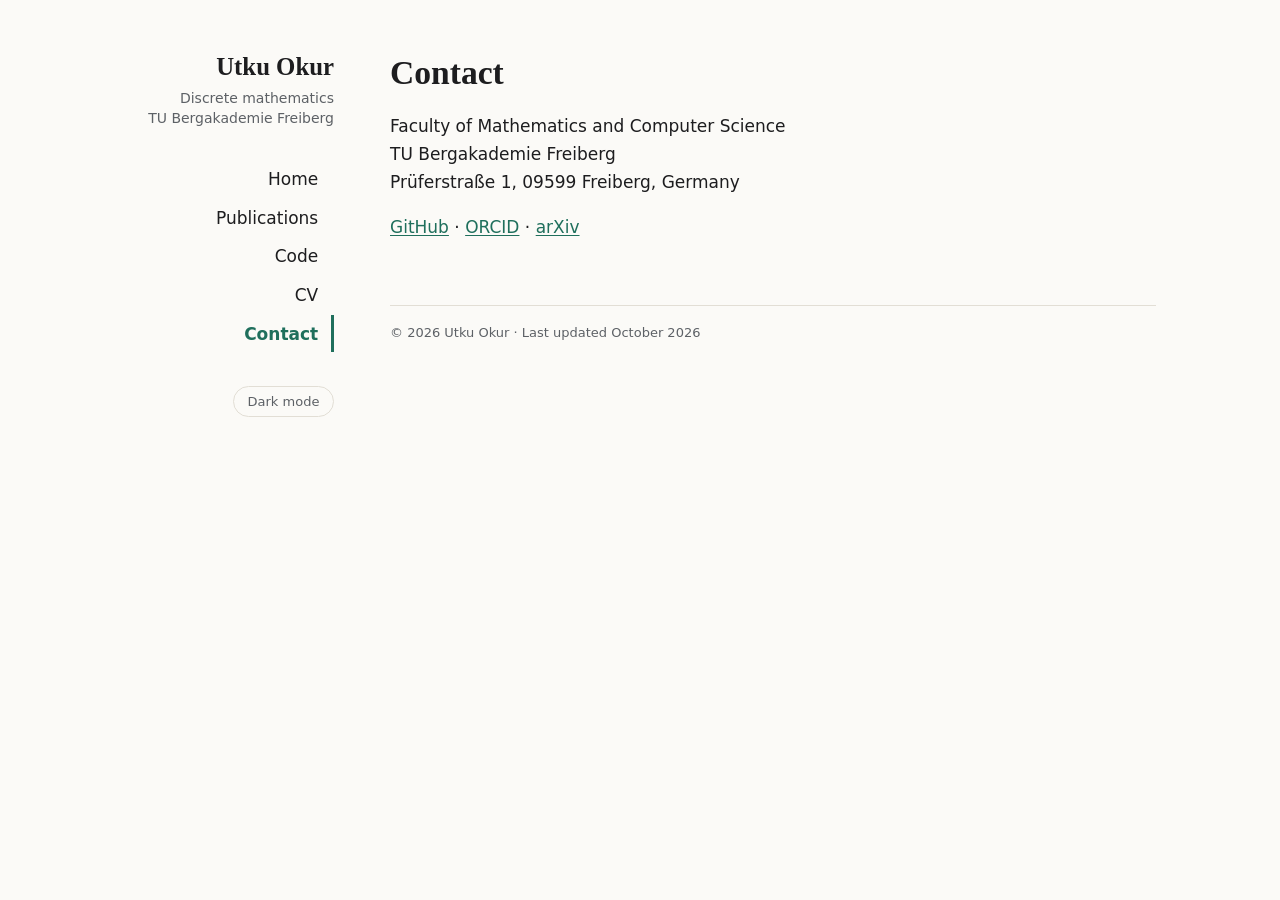
==== contact/index.html @ 9fcc001a "Replace placeholder homepage with personal website Home, publications, code and contact pages sharin" ====
<!doctype html>
<html lang="en">
<head>
  <meta charset="utf-8">
  <meta name="viewport" content="width=device-width, initial-scale=1">
  <title>Contact | Utku Okur</title>
  <meta name="description" content="Utku Okur, mathematician at TU Bergakademie Freiberg working in algebraic combinatorics and formal verification.">
  <link rel="icon" href="../assets/favicon.svg" type="image/svg+xml">
  <link rel="stylesheet" href="../assets/style.css">
  <script>try { var t = localStorage.getItem("theme"); if (t) document.documentElement.dataset.theme = t; } catch (e) {}</script>
  <script src="../assets/site.js" defer></script>
</head>
<body>
<div class="page">
  <aside class="sidebar">
    <div class="sidebar-inner">
      <a class="site-name" href="../">Utku Okur</a>
      <p class="site-tagline">Discrete mathematics<br>TU Bergakademie Freiberg</p>
      <nav class="nav" aria-label="Main">
        <!-- CV points to the 2025 PDF from the old Google site until
             cv/cv.tex is filled in; then change it to ../cv/cv.pdf. -->
        <ul>
          <li><a href="../">Home</a></li>
          <li><a href="../publications/">Publications</a></li>
          <li><a href="../code/">Code</a></li>
          <li><a href="https://drive.google.com/file/d/1pIICvfrLWKWzPCpTGpgijWZ28a-4RC3P/view">CV</a></li>
          <li><a href="../contact/" aria-current="page">Contact</a></li>
        </ul>
      </nav>
      <button class="theme-toggle" type="button">Dark mode</button>
    </div>
  </aside>

  <main>
    <h1>Contact</h1>

    <p>Faculty of Mathematics and Computer Science<br>
      TU Bergakademie Freiberg<br>
      Pr&uuml;ferstra&szlig;e 1, 09599 Freiberg, Germany</p>

    <!-- TODO: add an email address, e.g.
    <p>Email: <a href="mailto:NAME@DOMAIN">NAME@DOMAIN</a></p> -->

    <p>
      <a href="https://github.com/utkuokur">GitHub</a> &middot;
      <a href="https://orcid.org/0000-0002-9196-1127">ORCID</a> &middot;
      <a href="https://arxiv.org/a/okur_u_1">arXiv</a>
    </p>

    <footer>&copy; 2026 Utku Okur &middot; Last updated October 2026</footer>
  </main>
</div>
</body>
</html>
---- assets/style.css ----
/* Utku Okur — personal site */

:root {
  --bg: #fbfaf7;
  --text: #1d1d1f;
  --muted: #5d6166;
  --rule: #e2ded5;
  --accent: #1f6f5c;
  --accent-strong: #134c3e;
  --c1: #1f6f5c;
  --c2: #b5542a;
  --c3: #3b5ba5;
  --serif: "Iowan Old Style", "Palatino Linotype", Palatino, "Book Antiqua", Georgia, serif;
  --sans: system-ui, -apple-system, "Segoe UI", Roboto, Helvetica, Arial, sans-serif;
  color-scheme: light;
}

@media (prefers-color-scheme: dark) {
  :root:not([data-theme="light"]) {
    --bg: #15171a;
    --text: #e8e6e1;
    --muted: #a3a7ab;
    --rule: #2d3136;
    --accent: #6cc3ad;
    --accent-strong: #9ad9c8;
    --c1: #6cc3ad;
    --c2: #e3946a;
    --c3: #93abe8;
    color-scheme: dark;
  }
}

:root[data-theme="dark"] {
  --bg: #15171a;
  --text: #e8e6e1;
  --muted: #a3a7ab;
  --rule: #2d3136;
  --accent: #6cc3ad;
  --accent-strong: #9ad9c8;
  --c1: #6cc3ad;
  --c2: #e3946a;
  --c3: #93abe8;
  color-scheme: dark;
}

* { box-sizing: border-box; }

body {
  margin: 0;
  background: var(--bg);
  color: var(--text);
  font-family: var(--sans);
  font-size: 1.0625rem;
  line-height: 1.65;
}

a { color: var(--accent); text-underline-offset: 2px; }
a:hover { color: var(--accent-strong); }

/* ---------- layout ---------- */

.page {
  max-width: 1080px;
  margin: 0 auto;
  padding: 0 24px;
  display: grid;
  grid-template-columns: 210px minmax(0, 1fr);
  gap: 3.5rem;
}

.sidebar-inner {
  position: sticky;
  top: 0;
  padding: 52px 0 24px;
  text-align: right;
}

.site-name {
  display: block;
  font-family: var(--serif);
  font-size: 1.55rem;
  font-weight: 600;
  line-height: 1.2;
  color: var(--text);
  text-decoration: none;
}
.site-name:hover { color: var(--text); }

.site-tagline {
  margin: .4rem 0 2rem;
  color: var(--muted);
  font-size: .875rem;
  line-height: 1.45;
}

.nav ul { list-style: none; margin: 0; padding: 0; }
.nav li { margin: .1rem 0; }
.nav a {
  display: inline-block;
  padding: .28rem .8rem .28rem 0;
  border-right: 3px solid transparent;
  color: var(--text);
  text-decoration: none;
}
.nav a:hover { color: var(--accent); }
.nav a[aria-current="page"] {
  border-right-color: var(--accent);
  color: var(--accent);
  font-weight: 600;
}

.theme-toggle {
  margin-top: 2rem;
  padding: .25rem .85rem;
  border: 1px solid var(--rule);
  border-radius: 999px;
  background: none;
  color: var(--muted);
  font: inherit;
  font-size: .8125rem;
  cursor: pointer;
}
.theme-toggle:hover { color: var(--text); border-color: var(--muted); }

main { padding: 52px 0 32px; min-width: 0; }

h1, h2, h3 { font-family: var(--serif); font-weight: 600; line-height: 1.25; }
h1 { font-size: 2.1rem; margin: 0 0 1.1rem; }
h2 {
  font-size: 1.4rem;
  margin: 2.6rem 0 1.1rem;
  padding-bottom: .35rem;
  border-bottom: 1px solid var(--rule);
}
h3 { font-size: 1.12rem; margin: 0 0 .35rem; }

.portrait {
  float: right;
  width: 170px;
  height: auto;
  margin: .3rem 0 1rem 1.75rem;
  border-radius: 4px;
}

.profile-links { color: var(--muted); }

footer {
  margin-top: 4rem;
  padding-top: 1rem;
  border-top: 1px solid var(--rule);
  color: var(--muted);
  font-size: .8125rem;
}

/* ---------- research topics ---------- */

.topics { display: grid; gap: 2.25rem; }

.topic {
  display: grid;
  grid-template-columns: 140px minmax(0, 1fr);
  gap: 1.75rem;
  align-items: start;
}
.topic p { margin: 0; }

.figure { width: 100%; height: auto; display: block; }
.figure .vtx { fill: var(--text); }
.figure .c1 { --c: var(--c1); }
.figure .c2 { --c: var(--c2); }
.figure .c3 { --c: var(--c3); }
.figure .hedge { fill: var(--c); stroke: var(--c); stroke-width: 20; stroke-linejoin: round; opacity: .28; }
.figure .arc line { stroke: var(--c); stroke-width: 2; }
.figure .arc polygon { fill: var(--c); }
.figure .tree { fill: none; stroke: var(--text); stroke-width: 1.6; }
.figure .match line { stroke: var(--c); stroke-width: 1.4; stroke-dasharray: 3 2.5; }
.figure .edge line { stroke: var(--c); stroke-width: 2; }

/* ---------- lists of papers and projects ---------- */

.entries { list-style: none; margin: 0; padding: 0; }
.entries li {
  margin: 0 0 1.35rem;
  padding-left: 1rem;
  border-left: 2px solid var(--rule);
}
.entry-title { font-family: var(--serif); font-weight: 600; font-size: 1.12rem; }
.entry-meta { color: var(--muted); }
.entry-links { font-size: .9rem; }
.entry-links a { margin-right: .8rem; }

/* ---------- small screens ---------- */

@media (max-width: 760px) {
  body { font-size: 1rem; }
  .page { grid-template-columns: 1fr; gap: 0; padding: 0 16px; }
  .sidebar-inner { position: static; padding: 24px 0 0; text-align: left; }
  .site-tagline { margin-bottom: .9rem; }
  .nav ul { display: flex; flex-wrap: wrap; gap: .1rem 1.1rem; }
  .nav a { padding: .2rem 0; border-right: 0; border-bottom: 2px solid transparent; }
  .nav a[aria-current="page"] { border-bottom-color: var(--accent); }
  .theme-toggle { margin-top: .9rem; }
  main { padding-top: 24px; }
  h1 { font-size: 1.75rem; }
  .portrait { float: none; display: block; margin: 0 0 1rem; }
  .topic { grid-template-columns: 1fr; gap: .5rem; }
  .topic .figure { width: 104px; }
}

@media print {
  .sidebar, .theme-toggle { display: none; }
  .page { display: block; }
}
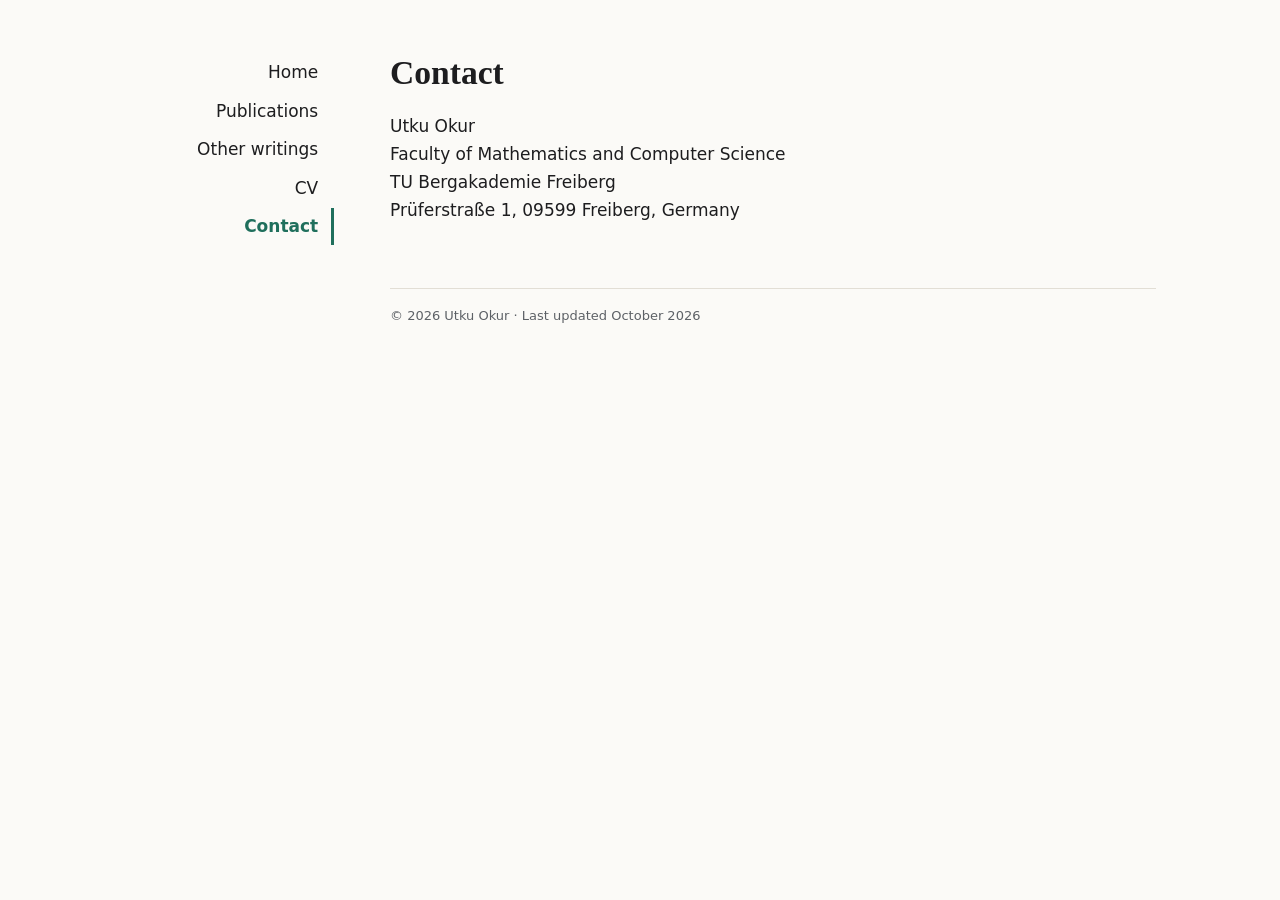
==== commit 695676b8: "Generate publications and other writings from the CV sources - cv/cv.tex is the CV; its paper list l" ====
--- a/contact/index.html
+++ b/contact/index.html
@@ -7,45 +7,36 @@
   <meta name="description" content="Utku Okur, mathematician at TU Bergakademie Freiberg working in algebraic combinatorics and formal verification.">
   <link rel="icon" href="../assets/favicon.svg" type="image/svg+xml">
   <link rel="stylesheet" href="../assets/style.css">
-  <script>try { var t = localStorage.getItem("theme"); if (t) document.documentElement.dataset.theme = t; } catch (e) {}</script>
-  <script src="../assets/site.js" defer></script>
 </head>
 <body>
 <div class="page">
   <aside class="sidebar">
     <div class="sidebar-inner">
-      <a class="site-name" href="../">Utku Okur</a>
-      <p class="site-tagline">Discrete mathematics<br>TU Bergakademie Freiberg</p>
       <nav class="nav" aria-label="Main">
         <!-- CV points to the 2025 PDF from the old Google site until
              cv/cv.tex is filled in; then change it to ../cv/cv.pdf. -->
         <ul>
           <li><a href="../">Home</a></li>
           <li><a href="../publications/">Publications</a></li>
-          <li><a href="../code/">Code</a></li>
+          <li><a href="../other-writings/">Other writings</a></li>
           <li><a href="https://drive.google.com/file/d/1pIICvfrLWKWzPCpTGpgijWZ28a-4RC3P/view">CV</a></li>
           <li><a href="../contact/" aria-current="page">Contact</a></li>
         </ul>
       </nav>
-      <button class="theme-toggle" type="button">Dark mode</button>
     </div>
   </aside>
 
   <main>
     <h1>Contact</h1>
 
-    <p>Faculty of Mathematics and Computer Science<br>
+    <p>Utku Okur<br>
+      Faculty of Mathematics and Computer Science<br>
       TU Bergakademie Freiberg<br>
       Pr&uuml;ferstra&szlig;e 1, 09599 Freiberg, Germany</p>
 
     <!-- TODO: add an email address, e.g.
     <p>Email: <a href="mailto:NAME@DOMAIN">NAME@DOMAIN</a></p> -->
 
-    <p>
-      <a href="https://github.com/utkuokur">GitHub</a> &middot;
-      <a href="https://orcid.org/0000-0002-9196-1127">ORCID</a> &middot;
-      <a href="https://arxiv.org/a/okur_u_1">arXiv</a>
-    </p>
 
     <footer>&copy; 2026 Utku Okur &middot; Last updated October 2026</footer>
   </main>
--- a/assets/style.css
+++ b/assets/style.css
@@ -13,34 +13,6 @@
   --serif: "Iowan Old Style", "Palatino Linotype", Palatino, "Book Antiqua", Georgia, serif;
   --sans: system-ui, -apple-system, "Segoe UI", Roboto, Helvetica, Arial, sans-serif;
   color-scheme: light;
-}
-
-@media (prefers-color-scheme: dark) {
-  :root:not([data-theme="light"]) {
-    --bg: #15171a;
-    --text: #e8e6e1;
-    --muted: #a3a7ab;
-    --rule: #2d3136;
-    --accent: #6cc3ad;
-    --accent-strong: #9ad9c8;
-    --c1: #6cc3ad;
-    --c2: #e3946a;
-    --c3: #93abe8;
-    color-scheme: dark;
-  }
-}
-
-:root[data-theme="dark"] {
-  --bg: #15171a;
-  --text: #e8e6e1;
-  --muted: #a3a7ab;
-  --rule: #2d3136;
-  --accent: #6cc3ad;
-  --accent-strong: #9ad9c8;
-  --c1: #6cc3ad;
-  --c2: #e3946a;
-  --c3: #93abe8;
-  color-scheme: dark;
 }
 
 * { box-sizing: border-box; }
@@ -75,24 +47,6 @@
   text-align: right;
 }
 
-.site-name {
-  display: block;
-  font-family: var(--serif);
-  font-size: 1.55rem;
-  font-weight: 600;
-  line-height: 1.2;
-  color: var(--text);
-  text-decoration: none;
-}
-.site-name:hover { color: var(--text); }
-
-.site-tagline {
-  margin: .4rem 0 2rem;
-  color: var(--muted);
-  font-size: .875rem;
-  line-height: 1.45;
-}
-
 .nav ul { list-style: none; margin: 0; padding: 0; }
 .nav li { margin: .1rem 0; }
 .nav a {
@@ -108,19 +62,6 @@
   color: var(--accent);
   font-weight: 600;
 }
-
-.theme-toggle {
-  margin-top: 2rem;
-  padding: .25rem .85rem;
-  border: 1px solid var(--rule);
-  border-radius: 999px;
-  background: none;
-  color: var(--muted);
-  font: inherit;
-  font-size: .8125rem;
-  cursor: pointer;
-}
-.theme-toggle:hover { color: var(--text); border-color: var(--muted); }
 
 main { padding: 52px 0 32px; min-width: 0; }
 
@@ -142,7 +83,21 @@
   border-radius: 4px;
 }
 
-.profile-links { color: var(--muted); }
+.profile-links {
+  list-style: none;
+  margin: 1.75rem 0 0;
+  padding: 0;
+  display: flex;
+  flex-wrap: wrap;
+  gap: 1.25rem 2.25rem;
+}
+.profile-links a {
+  display: flex;
+  flex-direction: column;
+  align-items: center;
+  gap: .4rem;
+}
+.profile-links img { display: block; width: 28px; height: 28px; }
 
 footer {
   margin-top: 4rem;
@@ -195,11 +150,9 @@
   body { font-size: 1rem; }
   .page { grid-template-columns: 1fr; gap: 0; padding: 0 16px; }
   .sidebar-inner { position: static; padding: 24px 0 0; text-align: left; }
-  .site-tagline { margin-bottom: .9rem; }
   .nav ul { display: flex; flex-wrap: wrap; gap: .1rem 1.1rem; }
   .nav a { padding: .2rem 0; border-right: 0; border-bottom: 2px solid transparent; }
   .nav a[aria-current="page"] { border-bottom-color: var(--accent); }
-  .theme-toggle { margin-top: .9rem; }
   main { padding-top: 24px; }
   h1 { font-size: 1.75rem; }
   .portrait { float: none; display: block; margin: 0 0 1rem; }
@@ -208,6 +161,6 @@
 }
 
 @media print {
-  .sidebar, .theme-toggle { display: none; }
+  .sidebar { display: none; }
   .page { display: block; }
 }
